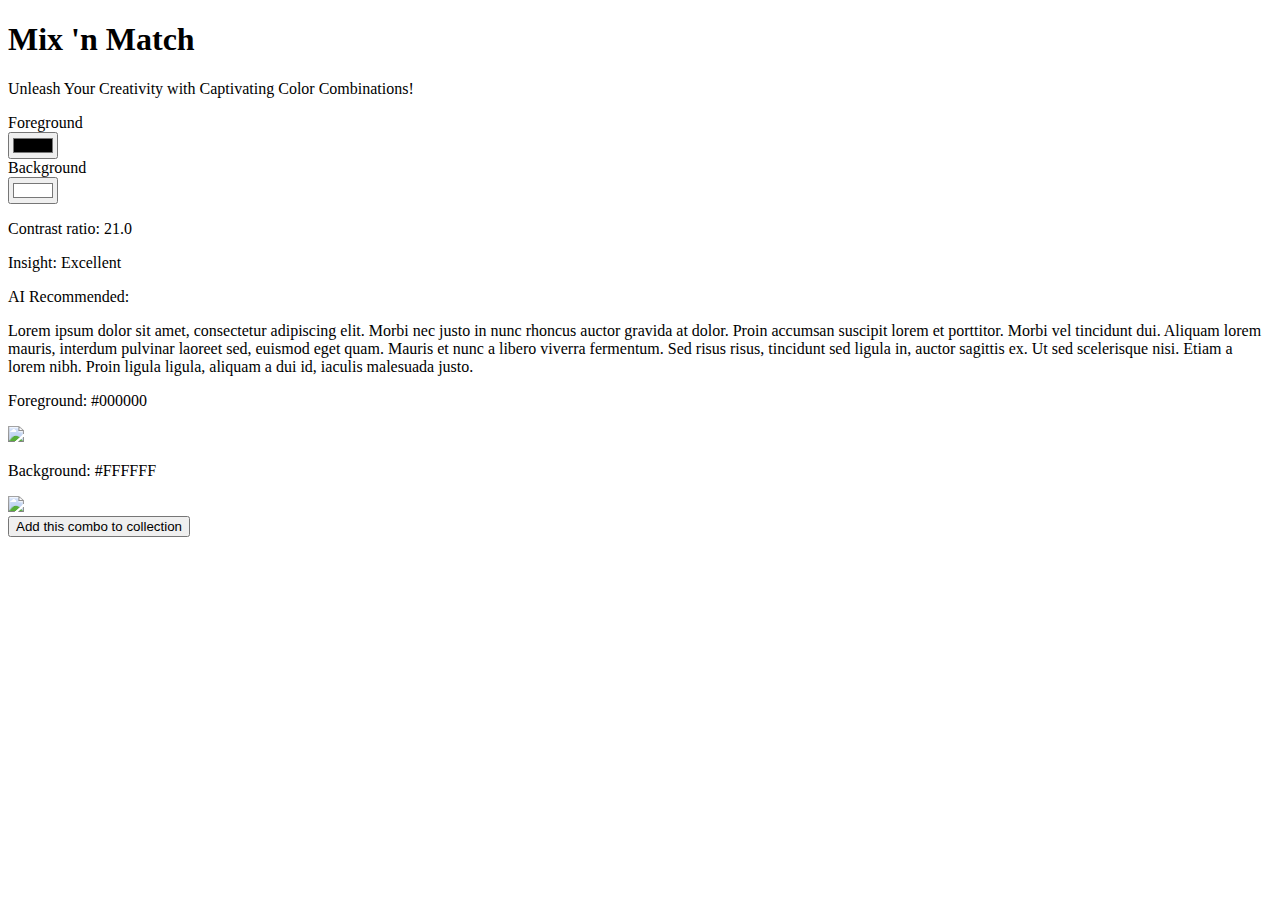
==== temporary/index.html @ 30d97e3f "index content added" ====
<!DOCTYPE html>
<html lang="en">
<head>
    <meta charset="UTF-8">
    <meta name="viewport" content="width=device-width, initial-scale=1.0">
    <title>Document</title>
</head>
<body>

<div class="container text-center mt-5">
    <h1>Mix 'n Match</h1>
    <p>Unleash Your Creativity with Captivating Color Combinations!</p>
</div>

<div class="container" id="top-container">
    <form class="form-text row" id="color-form" method="post">
        <div class="col-md-6">
            <label for="color1" class="form-label">Foreground</label><br />
            <input type="color" value="000000" id="color1" class="form-control form-control-color" asp-for="Combo.fg" oninput="setfgcolor()" /><br />
        </div>
        <div class="col-md-6">
            <label for="color2" class="form-label">Background</label><br />
            <input type="color" value="#ffffff" id="color2" class="form-control form-control-color" asp-for="Combo.bg" oninput="setbgcolor()" />
        </div>
    </form>

    <div class="row">
        <div class="col-md-6" id="contrast-container">
            <p id="contrast-ratio">Contrast ratio: 21.0</p>
            <p id="recommendation">Insight: Excellent</p>
        </div>

        <div class="col-md-6 ai-recommended">
            <p id="ai-text" class="mb-0">AI Recommended:</p>
        </div>
    </div>
</div>

<div class="container">
    <div class="card p-3 mb-3">
        <p>
            Lorem ipsum dolor sit amet, consectetur adipiscing elit. Morbi nec justo in nunc rhoncus auctor gravida at
            dolor. Proin accumsan suscipit lorem et porttitor. Morbi vel tincidunt dui. Aliquam lorem mauris, interdum
            pulvinar laoreet sed, euismod eget quam. Mauris et nunc a libero viverra fermentum. Sed risus risus, tincidunt
            sed ligula in, auctor sagittis ex. Ut sed scelerisque nisi. Etiam a lorem nibh. Proin ligula ligula, aliquam
            a dui id, iaculis malesuada justo.
        </p>
    </div>
</div>

<div class="container">
    <p id="fg-code" class="code-display">Foreground: #000000</p>
    <img class="copy-icon" id="copier1" src="images/copy.svg" onclick="copyfg()" />
    <span class="badge rounded-pill bg-success" id="sucesspop1" style="display: none">Copied!</span>
    <br />
    <p id="bg-code" class="code-display">Background: #FFFFFF</p>
    <img class="copy-icon" id="copier2" src="images/copy.svg" onclick="copybg()" />
    <span class="badge rounded-pill bg-success" id="sucesspop2" style="display: none">Copied!</span>
    <br />
    <button class="btn btn-primary mt-3" type="submit" form="color-form">Add this combo to collection</button>
    <br />
</div>
</body>
</html>
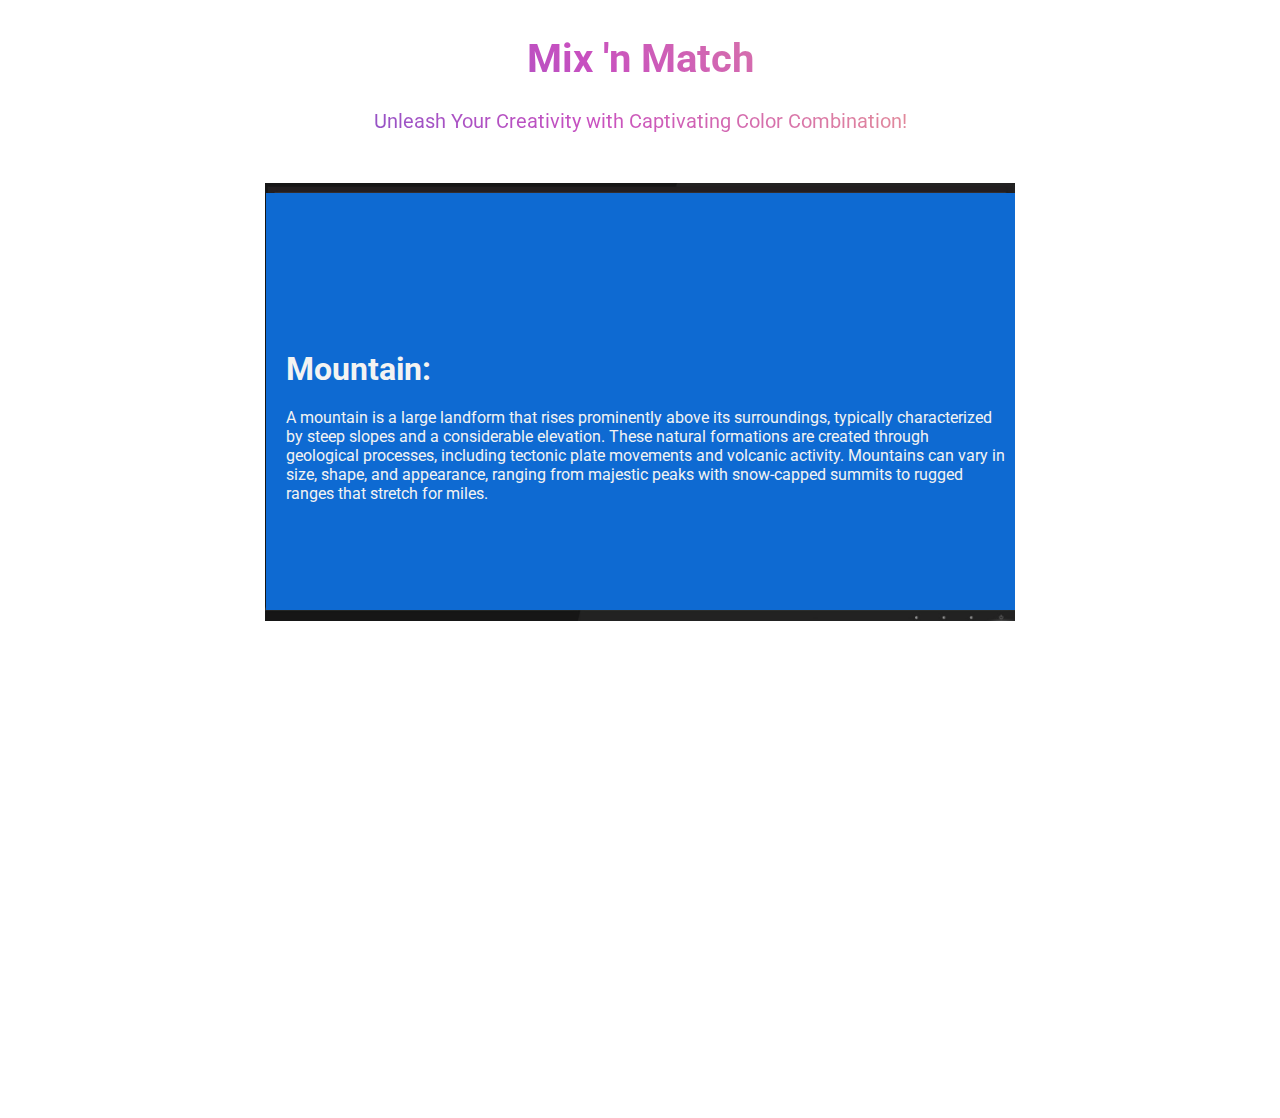
==== commit ba9e8e36: "changes in index and add of monitor preview" ====
--- a/temporary/index.html
+++ b/temporary/index.html
@@ -1,64 +1,80 @@
 <!DOCTYPE html>
-<html lang="en">
-<head>
-    <meta charset="UTF-8">
-    <meta name="viewport" content="width=device-width, initial-scale=1.0">
-    <title>Document</title>
-</head>
-<body>
+<html>
+    <head>
+        <title>Website</title>
+        <link rel="preconnect" href="https://fonts.googleapis.com">
+        <link rel="preconnect" href="https://fonts.gstatic.com" crossorigin>
+        <link href="https://fonts.googleapis.com/css2?family=Roboto:wght@400;500;700&display=swap" 
+        rel="stylesheet">
+        <link rel="stylesheet" href="mobile.css">
 
-<div class="container text-center mt-5">
-    <h1>Mix 'n Match</h1>
-    <p>Unleash Your Creativity with Captivating Color Combinations!</p>
-</div>
+        <style>
+            .preview-container {
+                display: grid;
+                grid-template-rows: 1fr 1fr;
+            }
+            .monitor-preview {
+                margin-top: 50px;
+                display: flex;
+                align-items: center;
+                justify-content: center;
+            }
+            .monitor-size {
+                width: 750px;
+            }
+            .monitor-content {
+                position: absolute;
+                background-color: rgb(14, 106, 210);
+                margin-left: 266px;
+                margin-right: 265px;
+                padding-top: 137px;
+                padding-bottom: 107px;
+            }
 
-<div class="container" id="top-container">
-    <form class="form-text row" id="color-form" method="post">
-        <div class="col-md-6">
-            <label for="color1" class="form-label">Foreground</label><br />
-            <input type="color" value="000000" id="color1" class="form-control form-control-color" asp-for="Combo.fg" oninput="setfgcolor()" /><br />
+            @media (max-width: 869px) {
+                .monitor-size {
+                    width: 650px;
+                }
+            }
+            
+            @media (max-width: 760px) {
+                .monitor-size {
+                    width: 600px;
+                }
+            }
+
+            @media (max-width: 560px) {
+                .monitor-size {
+                    width: 550px;
+                }
+            }
+        </style>
+    </head>
+    <body>
+        <div class="container">
+            <div id="container-text">
+                <h1>Mix 'n Match</h1>
+            </div>
+            <div id="container-text">
+                Unleash Your Creativity with Captivating Color Combination!
+            </div>
+            <div class="preview-container">
+                <div>
+                    <div class="monitor-preview">
+                        <img class="monitor-size" src="monitor-preview.jpg">
+                        <div class="monitor-content">
+                            <div>
+                                <h1 class="para">Mountain:</h1>
+                                <p class="para">
+                                    A mountain is a large landform that rises prominently above its surroundings, typically characterized by steep slopes and a considerable elevation. These natural formations are created through geological processes, including tectonic plate movements and volcanic activity. Mountains can vary in size, shape, and appearance, ranging from majestic peaks with snow-capped summits to rugged ranges that stretch for miles.
+                                </p>
+                            </div>
+                        </div>
+                    </div>
+                    
+                </div>
+            </div>
+            <div></div>
         </div>
-        <div class="col-md-6">
-            <label for="color2" class="form-label">Background</label><br />
-            <input type="color" value="#ffffff" id="color2" class="form-control form-control-color" asp-for="Combo.bg" oninput="setbgcolor()" />
-        </div>
-    </form>
-
-    <div class="row">
-        <div class="col-md-6" id="contrast-container">
-            <p id="contrast-ratio">Contrast ratio: 21.0</p>
-            <p id="recommendation">Insight: Excellent</p>
-        </div>
-
-        <div class="col-md-6 ai-recommended">
-            <p id="ai-text" class="mb-0">AI Recommended:</p>
-        </div>
-    </div>
-</div>
-
-<div class="container">
-    <div class="card p-3 mb-3">
-        <p>
-            Lorem ipsum dolor sit amet, consectetur adipiscing elit. Morbi nec justo in nunc rhoncus auctor gravida at
-            dolor. Proin accumsan suscipit lorem et porttitor. Morbi vel tincidunt dui. Aliquam lorem mauris, interdum
-            pulvinar laoreet sed, euismod eget quam. Mauris et nunc a libero viverra fermentum. Sed risus risus, tincidunt
-            sed ligula in, auctor sagittis ex. Ut sed scelerisque nisi. Etiam a lorem nibh. Proin ligula ligula, aliquam
-            a dui id, iaculis malesuada justo.
-        </p>
-    </div>
-</div>
-
-<div class="container">
-    <p id="fg-code" class="code-display">Foreground: #000000</p>
-    <img class="copy-icon" id="copier1" src="images/copy.svg" onclick="copyfg()" />
-    <span class="badge rounded-pill bg-success" id="sucesspop1" style="display: none">Copied!</span>
-    <br />
-    <p id="bg-code" class="code-display">Background: #FFFFFF</p>
-    <img class="copy-icon" id="copier2" src="images/copy.svg" onclick="copybg()" />
-    <span class="badge rounded-pill bg-success" id="sucesspop2" style="display: none">Copied!</span>
-    <br />
-    <button class="btn btn-primary mt-3" type="submit" form="color-form">Add this combo to collection</button>
-    <br />
-</div>
-</body>
+    </body>
 </html>--- a/temporary/mobile.css
+++ b/temporary/mobile.css
@@ -0,0 +1,186 @@
+.container {
+    width: 100%;
+    font-family: Roboto,arial;
+}
+#container-text{
+    display: flex;
+    margin-left: auto;
+    margin-right: auto;
+    justify-content: center;
+    align-self: center;
+    font-size: 20px;
+    background-image: linear-gradient(43deg, #4158D0 0%, #c850c0
+    46%, #FFCC70 100%);
+    -webkit-background-clip: text;
+    color: transparent;
+}
+.image-preview {
+    margin: 50px;
+}
+.img-container {
+    display: grid;
+    grid-template-columns: 1fr 1fr;
+}
+.img-size {
+    width: 350px;
+    margin-left: 200px;
+}
+.mobile-content {
+    position: absolute;
+    top: 198px;
+    width: 307px;
+    height: 597px;
+    margin-left: 219px;
+    border-radius: 35px 35px 0 0;
+    background-color: rgb(14, 106, 210);
+}
+.pic-para {
+    margin-left: 30px;
+    margin-right: 30px;
+    margin-top: 10px;
+    width: 259px;
+    border-radius: 20px;
+}
+.para {
+    margin: 20px 10px 0 20px;
+    color: rgb(243, 243, 242);
+    size: 16px;
+}
+.navigation-bar {
+    position: absolute;
+    top: 795px;
+    width: 307px;
+    height: 69px;
+    margin-left: 219px;
+    background-color: rgba(36, 165, 19, 0.9);
+    border-radius: 0 0 35px 35px;
+}
+#icons {
+    margin-top: 15px;
+    margin-left: 25px;
+    margin-right: 15px;
+    font-size: xx-large;
+    color: rgb(0, 0, 0);
+}
+.top-icons {
+    display: flex;
+}
+#top-icons {
+    margin-top: 10px;
+    margin-left: 17px;
+    font-size: 2ex;
+}
+.input-container{
+    width:100%;
+    display:grid;
+    margin-top: 50px;
+    grid-template-columns: 200px 200px;
+}
+.ip-box{
+    display: flex;
+    flex-direction: column;
+    margin-left: 50px;
+    margin-bottom: 20px;
+}
+@media (max-width: 869px) {
+    .input-container {
+        max-width: 750px;
+        grid-template-columns: 200px 200px;
+    }
+    .image-preview {
+        margin: 50px 0 0 0;
+    }
+    .copy-color {
+        margin-top: 50px; 
+    }
+    .img-size {
+        margin-left: 10px;
+    }
+    .mobile-content, .navigation-bar {
+        margin-left: 29px;
+    }
+}
+.status {
+    display: flex;
+    flex-direction: column;
+    align-items: flex-start;
+}
+.ai-recommended {
+    padding: 15px;
+    font-weight: bolder;
+    border-radius: 20px;
+    margin-top: 10px;
+    cursor: pointer;
+    border: none;
+    background-color: aqua;
+}
+.ai-recommended:hover {
+    background-color: rgb(31, 160, 240);
+    box-shadow: 0 0 0 0.1rem white, 0 0 0 0.25rem rgb(31, 160, 240);
+    transition: 0.2s;
+    opacity: 0.9;
+}
+.ai-recommended:active {
+    opacity: 0.6;
+}
+.status-int {
+    margin-left: 0px;
+}
+.copy-color {
+    margin-bottom: 400px;
+    margin-left: 50px;
+    width: 100%;
+}
+#copy-icon {
+    color: rgba(56, 15, 15, 0.779);
+    width: 20px;
+    cursor: pointer;
+}
+.copy-para {
+    display: inline-block;
+    margin-right: 4px;
+    margin-bottom: 0px;
+    margin-top: 20px;
+}
+.add-button {
+    margin-top: 20px;
+    padding: 10px;
+    border: none;
+    background-color: #0d6efd;
+    color: white;
+    border-radius: 4px;
+    cursor: pointer;
+}
+.add-button:hover {
+    box-shadow: 0 0 0 0.1rem white, 0 0 0 0.25rem #258cfb;
+    transition: 0.15s;
+}
+.add-button:active {
+    border-color: #0d6efd;
+    opacity: 0.8;
+}
+@media (max-width: 760px){
+    .mobile-content {
+        top: 198px;
+    }
+    .navigation-bar {
+        top: 795px;
+        height: 70px;
+    }
+    .input-container {
+        max-width: 750px;
+        grid-template-columns: 200px;
+    }
+    .ai-recommended, .status-int {
+        margin-left: 35px;
+    }
+}
+@media (max-width: 560px) {
+    .mobile-content {
+        top: 223px;
+    }
+    .navigation-bar {
+        top: 820px;
+        height: 69px;
+    }
+}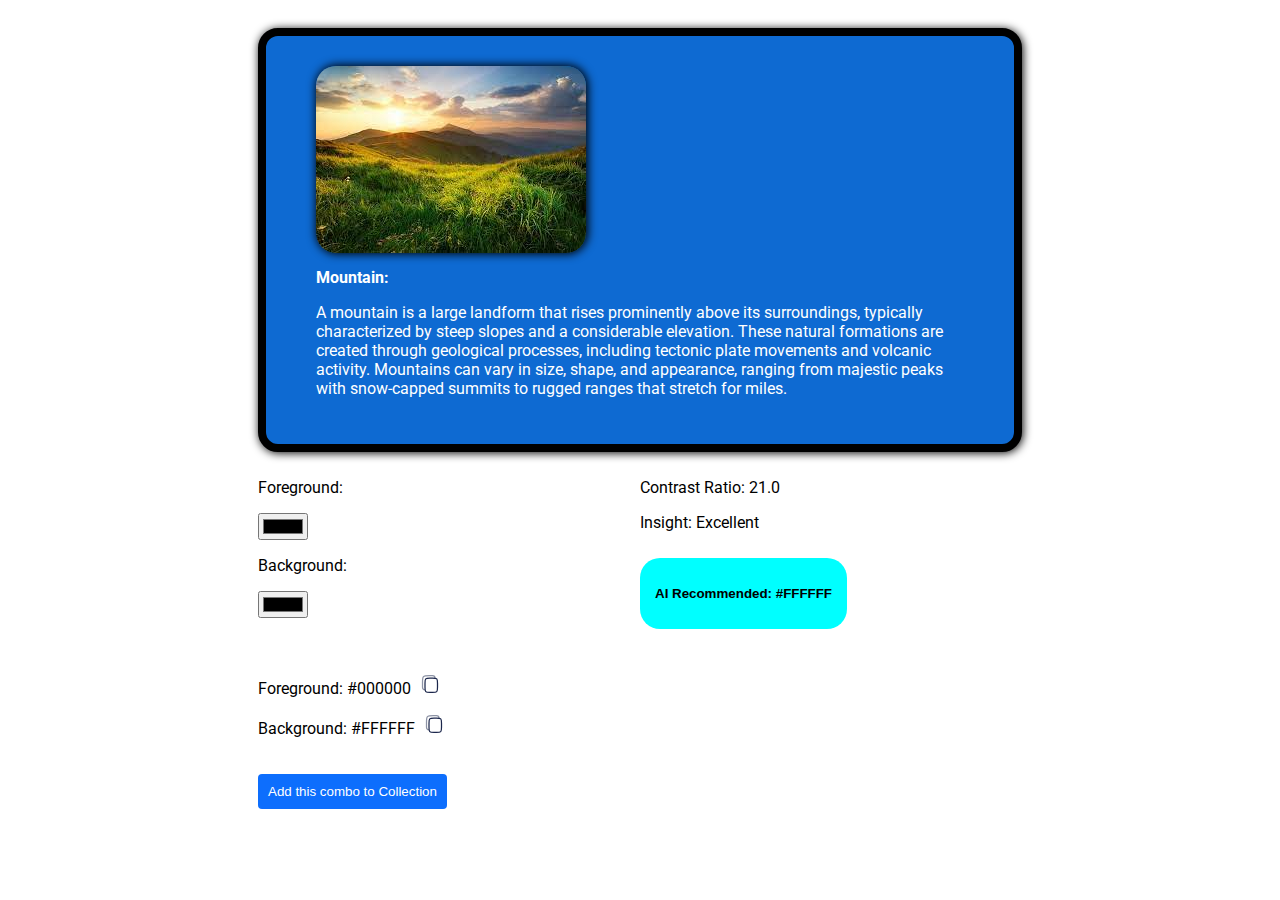
==== commit 7bab15ce: "new design for index" ====
--- a/temporary/index.html
+++ b/temporary/index.html
@@ -6,75 +6,50 @@
         <link rel="preconnect" href="https://fonts.gstatic.com" crossorigin>
         <link href="https://fonts.googleapis.com/css2?family=Roboto:wght@400;500;700&display=swap" 
         rel="stylesheet">
-        <link rel="stylesheet" href="mobile.css">
 
-        <style>
-            .preview-container {
-                display: grid;
-                grid-template-rows: 1fr 1fr;
-            }
-            .monitor-preview {
-                margin-top: 50px;
-                display: flex;
-                align-items: center;
-                justify-content: center;
-            }
-            .monitor-size {
-                width: 750px;
-            }
-            .monitor-content {
-                position: absolute;
-                background-color: rgb(14, 106, 210);
-                margin-left: 266px;
-                margin-right: 265px;
-                padding-top: 137px;
-                padding-bottom: 107px;
-            }
-
-            @media (max-width: 869px) {
-                .monitor-size {
-                    width: 650px;
-                }
-            }
-            
-            @media (max-width: 760px) {
-                .monitor-size {
-                    width: 600px;
-                }
-            }
-
-            @media (max-width: 560px) {
-                .monitor-size {
-                    width: 550px;
-                }
-            }
-        </style>
+        <link rel="stylesheet" href="index.css">
     </head>
     <body>
         <div class="container">
-            <div id="container-text">
-                <h1>Mix 'n Match</h1>
+            <div class="preview-container">
+                <img class="para-img" src="pic_para_mobile.jpeg">
+                <div>
+                    <h1 class="para">Mountain:</h1>
+                    <p class="para">
+                        A mountain is a large landform that rises prominently above its surroundings, typically characterized by steep slopes and a considerable elevation. These natural formations are created through geological processes, including tectonic plate movements and volcanic activity. Mountains can vary in size, shape, and appearance, ranging from majestic peaks with snow-capped summits to rugged ranges that stretch for miles.
+                    </p>
+                </div>
             </div>
-            <div id="container-text">
-                Unleash Your Creativity with Captivating Color Combination!
-            </div>
-            <div class="preview-container">
-                <div>
-                    <div class="monitor-preview">
-                        <img class="monitor-size" src="monitor-preview.jpg">
-                        <div class="monitor-content">
-                            <div>
-                                <h1 class="para">Mountain:</h1>
-                                <p class="para">
-                                    A mountain is a large landform that rises prominently above its surroundings, typically characterized by steep slopes and a considerable elevation. These natural formations are created through geological processes, including tectonic plate movements and volcanic activity. Mountains can vary in size, shape, and appearance, ranging from majestic peaks with snow-capped summits to rugged ranges that stretch for miles.
-                                </p>
-                            </div>
+            <div class="input-container">
+                <div class="input-grid">
+                    <div>
+                        <div>
+                            <p>Foreground:</p>
+                            <input type="color">
+                        </div>
+                        <div>
+                            <p>Background:</p>
+                            <input type="color">
                         </div>
                     </div>
-                    
+                    <div class="status">
+                        <p id="contrast-ratio" class="status-int">Contrast Ratio: 21.0 </p>
+                        <p id="recommendation" class="status-int">Insight: Excellent</p>
+                        <div>
+                            <button class="ai-recommended">
+                                <p id="ai-text">AI Recommended: #FFFFFF</p>
+                            </button>
+                        </div>
+                    </div>
+                </div>
+                <div>
+                    <p>Foreground: #000000 <img class="copy-icon" src="copy.svg"></p>
+                    <p>Background: #FFFFFF <img class="copy-icon" src="copy.svg"></p>
+                    <button class="add-button">
+                        Add this combo to Collection
+                    </button>
                 </div>
             </div>
-            <div></div>
         </div>
     </body>
 </html>--- a/temporary/index.css
+++ b/temporary/index.css
@@ -0,0 +1,127 @@
+.container {
+    width: 100%;
+    font-family: Roboto, arial, serif;
+    display: grid;
+
+}
+.preview-container {
+    border: 8px solid rgb(0, 0, 0);
+    margin: 20px 250px 10px 250px;
+    padding: 30px 50px 30px 50px;
+    border-radius: 20px;
+    background-color: rgb(14, 106, 210);
+    box-shadow: 1px 1px 10px 0px;
+}
+.para-img {
+    border-radius: 20px;
+    box-shadow: 1px 0px 10px 1px;
+}
+.para {
+    font-size: 16px;
+    color: white;
+}
+.input-container {
+    margin: 0 250px 0 250px;
+}
+.input-grid {
+    display: grid;
+    grid-template-columns: 1fr 1fr;
+    margin-bottom: 45px;
+}
+.ai-recommended {
+    padding: 15px;
+    font-weight: bolder;
+    border-radius: 20px;
+    margin-top: 10px;
+    cursor: pointer;
+    border: none;
+    background-color: aqua;
+}
+.ai-recommended:hover {
+    background-color: rgb(31, 160, 240);
+    box-shadow: 0 0 0 0.1rem white, 0 0 0 0.25rem rgb(31, 160, 240);
+    transition: 0.2s;
+    opacity: 0.9;
+}
+.ai-recommended:active {
+    opacity: 0.6;
+}
+.copy-icon{
+    height: 20px;
+    width: 20px;
+    cursor: pointer;
+    margin-left: 5px;
+}
+.add-button {
+    margin-top: 20px;
+    padding: 10px;
+    border: none;
+    background-color: #0d6efd;
+    color: white;
+    border-radius: 4px;
+    cursor: pointer;
+}
+.add-button:hover {
+    box-shadow: 0 0 0 0.1rem white, 0 0 0 0.25rem #258cfb;
+    transition: 0.15s;
+}
+.add-button:active {
+    border-color: #0d6efd;
+    opacity: 0.8;
+}
+@media (max-width: 1250px) {
+    .preview-container{
+        margin: 20px 210px 10px 210px;
+    }
+    .input-container {
+        margin: 0 210px 0 210px;
+    }
+}
+@media (max-width: 1160px) {
+    .preview-container {
+        margin: 20px 190px px 190px;
+    }
+    .input-container {
+        margin: 0 190px 0 190px;
+    }
+}
+@media (max-width: 1100px) {
+    .preview-container {
+        margin: 20px 150px 10px 150px;
+    }
+    .input-container {
+        margin: 0 150px 0 150px;
+    }
+}
+@media (max-width: 1000px) {
+    .preview-container {
+        margin: 20px 130px 10px 130px;
+    }
+    .input-container {
+        margin: 0 130px 0 130px;
+    }
+}
+@media (max-width: 860px) {
+    .preview-container {
+        margin: 20px 100px 10px 100px;
+    }
+    .input-container {
+        margin: 0 100px 0 100px;
+    }
+}
+@media (max-width: 660px) {
+    .preview-container {
+        margin: 20px 50px 10px 50px;
+    }
+    .input-container {
+        margin: 0 50px 0 50px;
+    }
+}
+@media (max-width: 560px) {
+    .preview-container {
+        margin: 20px 10px 10px 10px;
+    }
+    .input-container {
+        margin: 0 10px 0 10px;
+    }
+}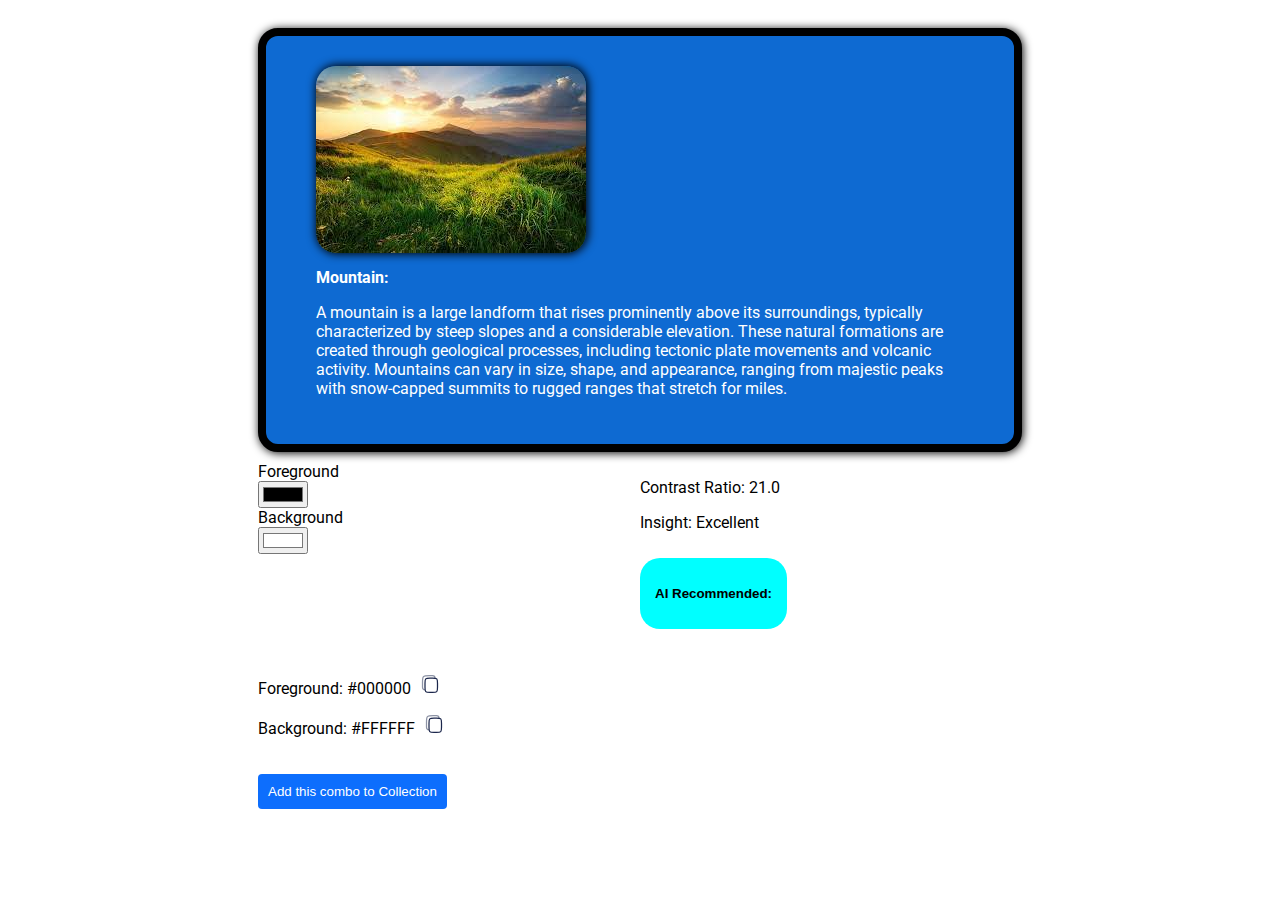
==== commit 5363d238: "added js funtion in index html" ====
--- a/temporary/index.html
+++ b/temporary/index.html
@@ -11,41 +11,44 @@
     </head>
     <body>
         <div class="container">
-            <div class="preview-container">
+            <div class="preview-container card">
                 <img class="para-img" src="pic_para_mobile.jpeg">
                 <div>
                     <h1 class="para">Mountain:</h1>
-                    <p class="para">
+                    <p class="para p-3">
                         A mountain is a large landform that rises prominently above its surroundings, typically characterized by steep slopes and a considerable elevation. These natural formations are created through geological processes, including tectonic plate movements and volcanic activity. Mountains can vary in size, shape, and appearance, ranging from majestic peaks with snow-capped summits to rugged ranges that stretch for miles.
                     </p>
                 </div>
             </div>
             <div class="input-container">
                 <div class="input-grid">
-                    <div>
-                        <div>
-                            <p>Foreground:</p>
-                            <input type="color">
+                    <form class="form-text row" id="color-form" method="post">
+                        <div class="col-md-6">
+                            <label for="color1" class="form-label"
+                            >Foreground</label><br />
+                            <input class="input-col" type="color" value="000000" id="color1" class="form-control form-control-color" asp-for="Combo.fg" oninput="setfgcolor()" /><br />
                         </div>
-                        <div>
-                            <p>Background:</p>
-                            <input type="color">
+                        <div class="col-md-6">
+                            <label for="color2" class="form-label">Background</label><br />
+                            <input class="input-col" type="color" value="#ffffff" id="color2" class="form-control form-control-color" asp-for="Combo.bg" oninput="setbgcolor()" />
                         </div>
-                    </div>
+                    </form>
                     <div class="status">
                         <p id="contrast-ratio" class="status-int">Contrast Ratio: 21.0 </p>
                         <p id="recommendation" class="status-int">Insight: Excellent</p>
                         <div>
                             <button class="ai-recommended">
-                                <p id="ai-text">AI Recommended: #FFFFFF</p>
+                                <p id="ai-text">AI Recommended: </p>
                             </button>
                         </div>
                     </div>
                 </div>
                 <div>
-                    <p>Foreground: #000000 <img class="copy-icon" src="copy.svg"></p>
-                    <p>Background: #FFFFFF <img class="copy-icon" src="copy.svg"></p>
-                    <button class="add-button">
+                    <p id="fg-code" class="code-display" onclick="opencolor1()">Foreground: #000000 <img class="copy-icon" id="copier1" src="copy.svg" onclick="copyfg()" /></p>
+                    <span class="badge rounded-pill bg-success" id="sucesspop1" style="display: none">Copied!</span>
+                    <p id="bg-code" class="code-display" onclick="opencolor2()">Background: #FFFFFF <img class="copy-icon" id="copier2" src="copy.svg" onclick="copybg()" /></p>
+                    <span class="badge rounded-pill bg-success" id="sucesspop2" style="display: none">Copied!</span>
+                    <button class="add-button" class="btn btn-primary mt-3" type="submit" form="color-form">
                         Add this combo to Collection
                     </button>
                 </div>
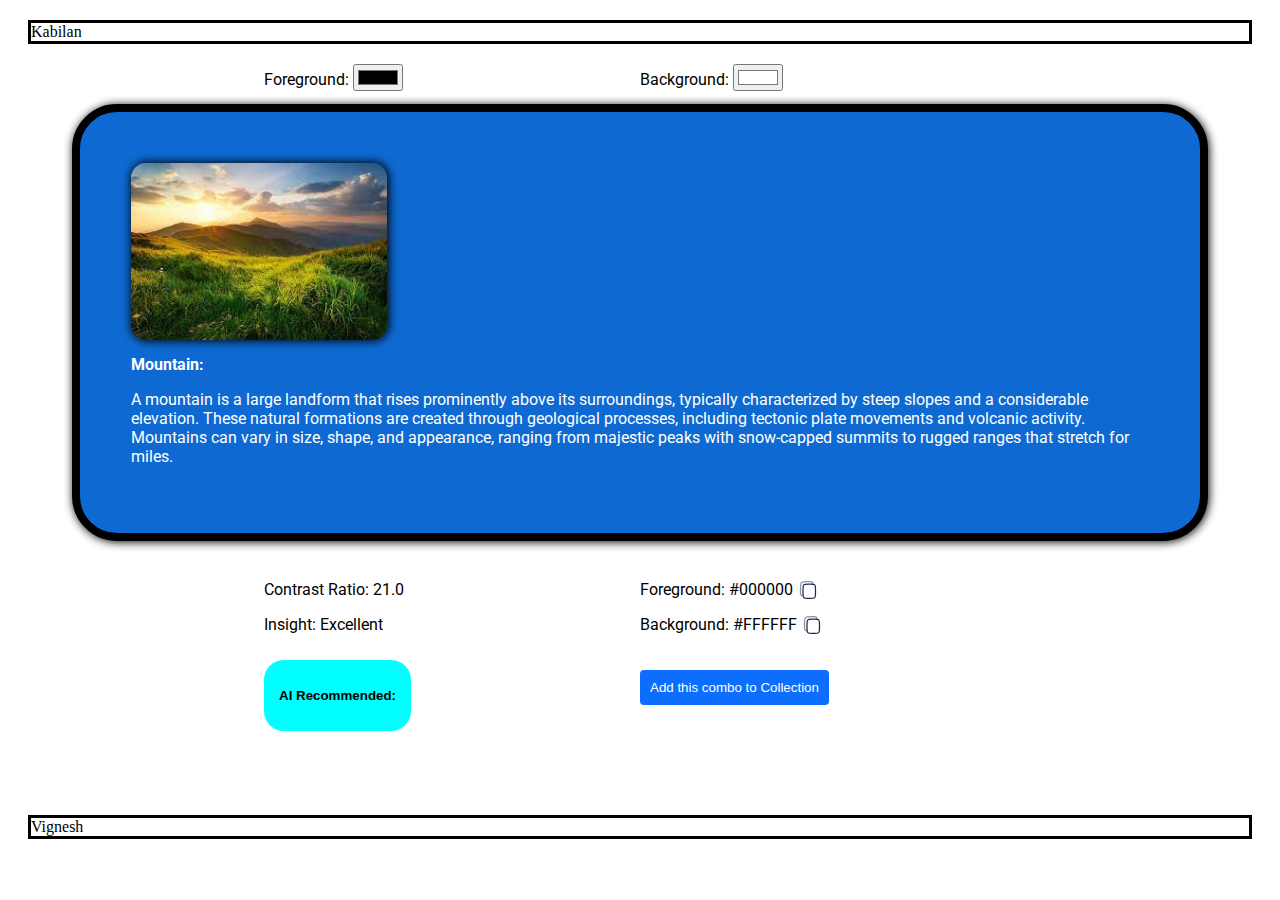
==== commit 457268b7: "changes in index about width and reponsive for all" ====
--- a/temporary/index.html
+++ b/temporary/index.html
@@ -8,51 +8,66 @@
         rel="stylesheet">
 
         <link rel="stylesheet" href="index.css">
+        <meta name="viewport" content="width=device-width, initial-scale=1.0">
     </head>
     <body>
-        <div class="container">
-            <div class="preview-container card">
-                <img class="para-img" src="pic_para_mobile.jpeg">
-                <div>
-                    <h1 class="para">Mountain:</h1>
-                    <p class="para p-3">
-                        A mountain is a large landform that rises prominently above its surroundings, typically characterized by steep slopes and a considerable elevation. These natural formations are created through geological processes, including tectonic plate movements and volcanic activity. Mountains can vary in size, shape, and appearance, ranging from majestic peaks with snow-capped summits to rugged ranges that stretch for miles.
-                    </p>
-                </div>
-            </div>
-            <div class="input-container">
+        <header style="border: solid black;
+        margin: 20px;">
+            Kabilan
+        </header>
+        <main>
+            <div class="container">
                 <div class="input-grid">
                     <form class="form-text row" id="color-form" method="post">
-                        <div class="col-md-6">
-                            <label for="color1" class="form-label"
-                            >Foreground</label><br />
-                            <input class="input-col" type="color" value="000000" id="color1" class="form-control form-control-color" asp-for="Combo.fg" oninput="setfgcolor()" /><br />
-                        </div>
-                        <div class="col-md-6">
-                            <label for="color2" class="form-label">Background</label><br />
-                            <input class="input-col" type="color" value="#ffffff" id="color2" class="form-control form-control-color" asp-for="Combo.bg" oninput="setbgcolor()" />
-                        </div>
+                        <label for="color1" class="form-label">Foreground: </label>
+                        <input class="input-col" type="color" value="000000" id="color1" class="form-control form-control-color" asp-for="Combo.fg" oninput="setfgcolor()" /><br />
                     </form>
-                    <div class="status">
-                        <p id="contrast-ratio" class="status-int">Contrast Ratio: 21.0 </p>
-                        <p id="recommendation" class="status-int">Insight: Excellent</p>
+                    <form class="form-text row" id="color-form" method="post">
+                        <label for="color2" class="form-label">Background: </label>
+                        <input class="input-col" type="color" value="#ffffff" id="color2" class="form-control form-control-color" asp-for="Combo.bg" oninput="setbgcolor()" />
+                    </form>
+                </div>
+                <div class="preview-container card">
+                    <img class="para-img" src="pic_para_mobile.jpeg">
+                    <div>
+                        <h1 class="para">Mountain:</h1>
+                        <p class="para p-3">
+                            A mountain is a large landform that rises prominently above its surroundings, typically characterized by steep slopes and a considerable elevation. These natural formations are created through geological processes, including tectonic plate movements and volcanic activity. Mountains can vary in size, shape, and appearance, ranging from majestic peaks with snow-capped summits to rugged ranges that stretch for miles.
+                        </p>
+                    </div>
+                </div>
+                <div class="input-container">
+                    <div>
+                        <p id="contrast-ratio" style="margin-top: 0px;">Contrast Ratio: 21.0 </p>
+                        <p id="recommendation" style="margin-top: 0px;">Insight: Excellent</p>
                         <div>
                             <button class="ai-recommended">
                                 <p id="ai-text">AI Recommended: </p>
                             </button>
                         </div>
                     </div>
-                </div>
-                <div>
-                    <p id="fg-code" class="code-display" onclick="opencolor1()">Foreground: #000000 <img class="copy-icon" id="copier1" src="copy.svg" onclick="copyfg()" /></p>
-                    <span class="badge rounded-pill bg-success" id="sucesspop1" style="display: none">Copied!</span>
-                    <p id="bg-code" class="code-display" onclick="opencolor2()">Background: #FFFFFF <img class="copy-icon" id="copier2" src="copy.svg" onclick="copybg()" /></p>
-                    <span class="badge rounded-pill bg-success" id="sucesspop2" style="display: none">Copied!</span>
-                    <button class="add-button" class="btn btn-primary mt-3" type="submit" form="color-form">
-                        Add this combo to Collection
-                    </button>
+                    <div>
+                        <div class="status">
+                            <p id="fg-code" class="code-display" onclick="opencolor1()" style="margin-top: 0px;">Foreground: #000000 </p>
+                            <img class="copy-icon" id="copier1" src="copy.svg" onclick="copyfg()" />
+                            <span class="badge rounded-pill bg-success" id="sucesspop1" style="display: none">Copied!</span>
+                        </div>
+                        <div class="status">
+                            <p id="bg-code" class="code-display" onclick="opencolor2()" style="margin-top: 0px;">Background: #FFFFFF </p>
+                            <img class="copy-icon" id="copier2" src="copy.svg" onclick="copybg()" />
+                            <span class="badge rounded-pill bg-success" id="sucesspop2" style="display: none">Copied!</span>
+                        </div>          
+                        <button class="add-button" class="btn btn-primary mt-3" type="submit" form="color-form">
+                            Add this combo to Collection
+                        </button>
+                    </div>
                 </div>
             </div>
-        </div>
+        </main>
+        <footer style="border: solid black;
+        margin: 20px;">
+            Vignesh
+        </footer>
+        <script src="index.js" type="text/javascript"></script>
     </body>
 </html>--- a/temporary/index.css
+++ b/temporary/index.css
@@ -2,31 +2,36 @@
     width: 100%;
     font-family: Roboto, arial, serif;
     display: grid;
-
 }
 .preview-container {
     border: 8px solid rgb(0, 0, 0);
-    margin: 20px 250px 10px 250px;
-    padding: 30px 50px 30px 50px;
-    border-radius: 20px;
+    margin: 1vw 5vw 2vw 5vw;
+    padding: 4vw;
+    border-radius: 45px;
     background-color: rgb(14, 106, 210);
     box-shadow: 1px 1px 10px 0px;
 }
 .para-img {
-    border-radius: 20px;
-    box-shadow: 1px 0px 10px 1px;
+    border-radius: 15px;
+    width: 20vw;
+    box-shadow: 1px 0 10px 1px;
 }
 .para {
-    font-size: 16px;
+    font-size: 1rem;
     color: white;
 }
 .input-container {
-    margin: 0 250px 0 250px;
+    margin: 1vw 20vw 5vw 20vw;
+    display: grid;
+    grid-template-columns: 1fr 1fr;
 }
 .input-grid {
+    margin: 0vw 20vw 0vw 20vw;
     display: grid;
     grid-template-columns: 1fr 1fr;
-    margin-bottom: 45px;
+}
+.status {
+    display: flex;
 }
 .ai-recommended {
     padding: 15px;
@@ -69,59 +74,34 @@
     border-color: #0d6efd;
     opacity: 0.8;
 }
-@media (max-width: 1250px) {
-    .preview-container{
-        margin: 20px 210px 10px 210px;
+@media (max-width: 840px) {
+    .preview-container {
+        border: 8px solid rgb(0, 0, 0);
+        margin: 1vw 3vw 2vw 3vw;
+        border-radius: 40px;
+        opacity: 0.5;
+    }
+    .para-img {
+        width: 30vw;
+    }
+    .input-grid {
+        margin: 0vw 10vw 0vw 10vw;
     }
     .input-container {
-        margin: 0 210px 0 210px;
+        margin: 1vw 10vw 5vw 10vw;
     }
 }
-@media (max-width: 1160px) {
+@media (max-width: 710px) {
     .preview-container {
-        margin: 20px 190px px 190px;
+        border: 8px solid rgb(0, 0, 0);
+        margin: 0vw;
+        border-radius: 30px;
+        opacity: 0.3;
+    }
+    .para-img {
+        width: 40vw;
     }
     .input-container {
-        margin: 0 190px 0 190px;
-    }
-}
-@media (max-width: 1100px) {
-    .preview-container {
-        margin: 20px 150px 10px 150px;
-    }
-    .input-container {
-        margin: 0 150px 0 150px;
-    }
-}
-@media (max-width: 1000px) {
-    .preview-container {
-        margin: 20px 130px 10px 130px;
-    }
-    .input-container {
-        margin: 0 130px 0 130px;
-    }
-}
-@media (max-width: 860px) {
-    .preview-container {
-        margin: 20px 100px 10px 100px;
-    }
-    .input-container {
-        margin: 0 100px 0 100px;
-    }
-}
-@media (max-width: 660px) {
-    .preview-container {
-        margin: 20px 50px 10px 50px;
-    }
-    .input-container {
-        margin: 0 50px 0 50px;
-    }
-}
-@media (max-width: 560px) {
-    .preview-container {
-        margin: 20px 10px 10px 10px;
-    }
-    .input-container {
-        margin: 0 10px 0 10px;
+        margin: 4vw 5vw 5vw 5vw;
     }
 }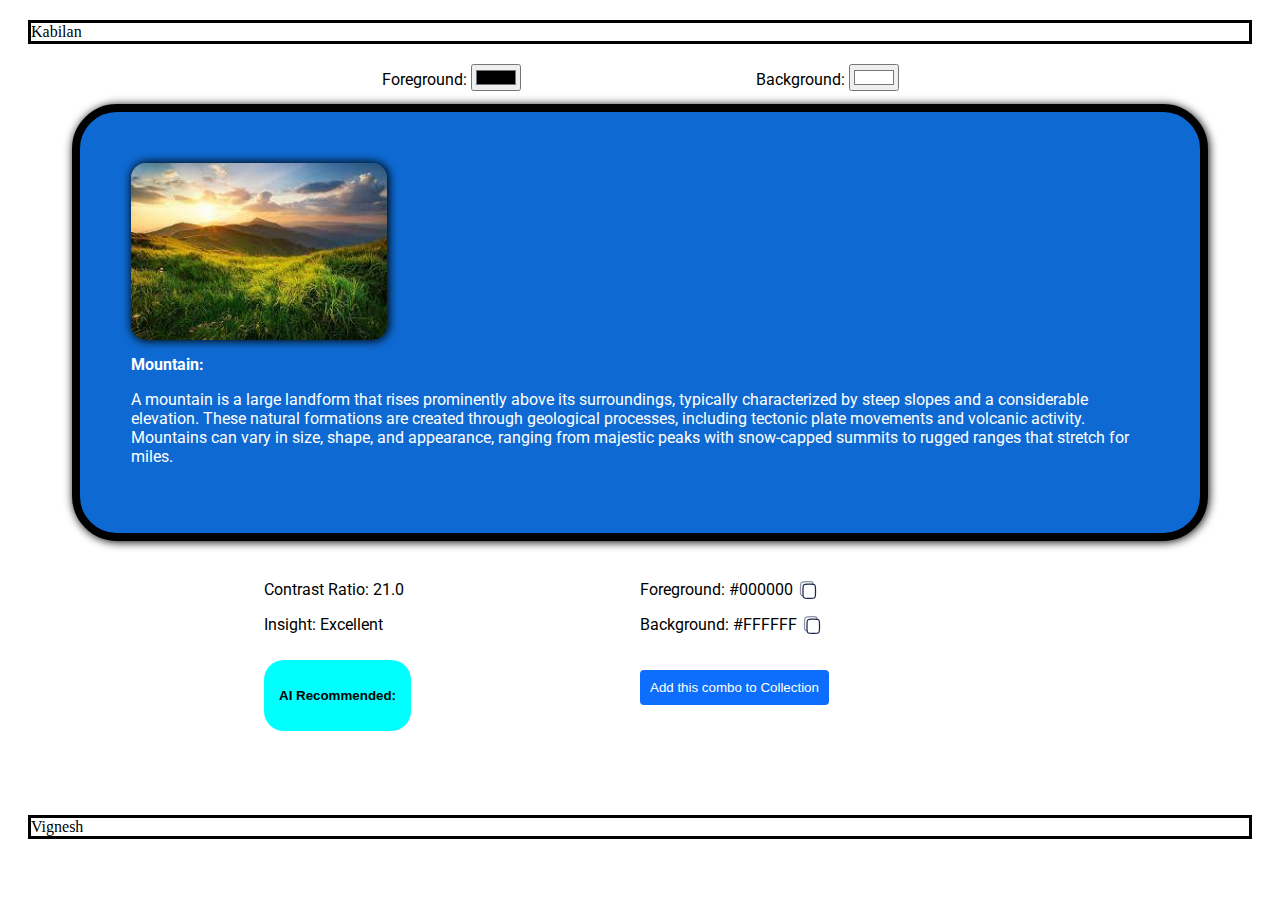
==== commit acac9a9c: "changes in index" ====
--- a/temporary/index.html
+++ b/temporary/index.html
@@ -16,17 +16,18 @@
             Kabilan
         </header>
         <main>
+            <div class="input-grid">
+                <form class="form-text row" id="color-form" method="post">
+                    <label for="color1" class="form-label">Foreground: </label>
+                    <input class="input-col" type="color" value="000000" id="color1" class="form-control form-control-color" asp-for="Combo.fg" oninput="setfgcolor()" /><br />
+                </form>
+                <form class="form-text row" id="color-form" method="post">
+                    <label for="color2" class="form-label">Background: </label>
+                    <input class="input-col" type="color" value="#ffffff" id="color2" class="form-control form-control-color" asp-for="Combo.bg" oninput="setbgcolor()" />
+                </form>
+            </div>
             <div class="container">
-                <div class="input-grid">
-                    <form class="form-text row" id="color-form" method="post">
-                        <label for="color1" class="form-label">Foreground: </label>
-                        <input class="input-col" type="color" value="000000" id="color1" class="form-control form-control-color" asp-for="Combo.fg" oninput="setfgcolor()" /><br />
-                    </form>
-                    <form class="form-text row" id="color-form" method="post">
-                        <label for="color2" class="form-label">Background: </label>
-                        <input class="input-col" type="color" value="#ffffff" id="color2" class="form-control form-control-color" asp-for="Combo.bg" oninput="setbgcolor()" />
-                    </form>
-                </div>
+                
                 <div class="preview-container card">
                     <img class="para-img" src="pic_para_mobile.jpeg">
                     <div>
--- a/temporary/index.css
+++ b/temporary/index.css
@@ -1,6 +1,8 @@
+div {
+    font-family: Roboto, arial, serif;
+}
 .container {
     width: 100%;
-    font-family: Roboto, arial, serif;
     display: grid;
 }
 .preview-container {
@@ -27,8 +29,8 @@
 }
 .input-grid {
     margin: 0vw 20vw 0vw 20vw;
-    display: grid;
-    grid-template-columns: 1fr 1fr;
+    display: flex;
+    justify-content: space-around;
 }
 .status {
     display: flex;
@@ -94,7 +96,7 @@
 @media (max-width: 710px) {
     .preview-container {
         border: 8px solid rgb(0, 0, 0);
-        margin: 0vw;
+        margin-top: 4vw;
         border-radius: 30px;
         opacity: 0.3;
     }
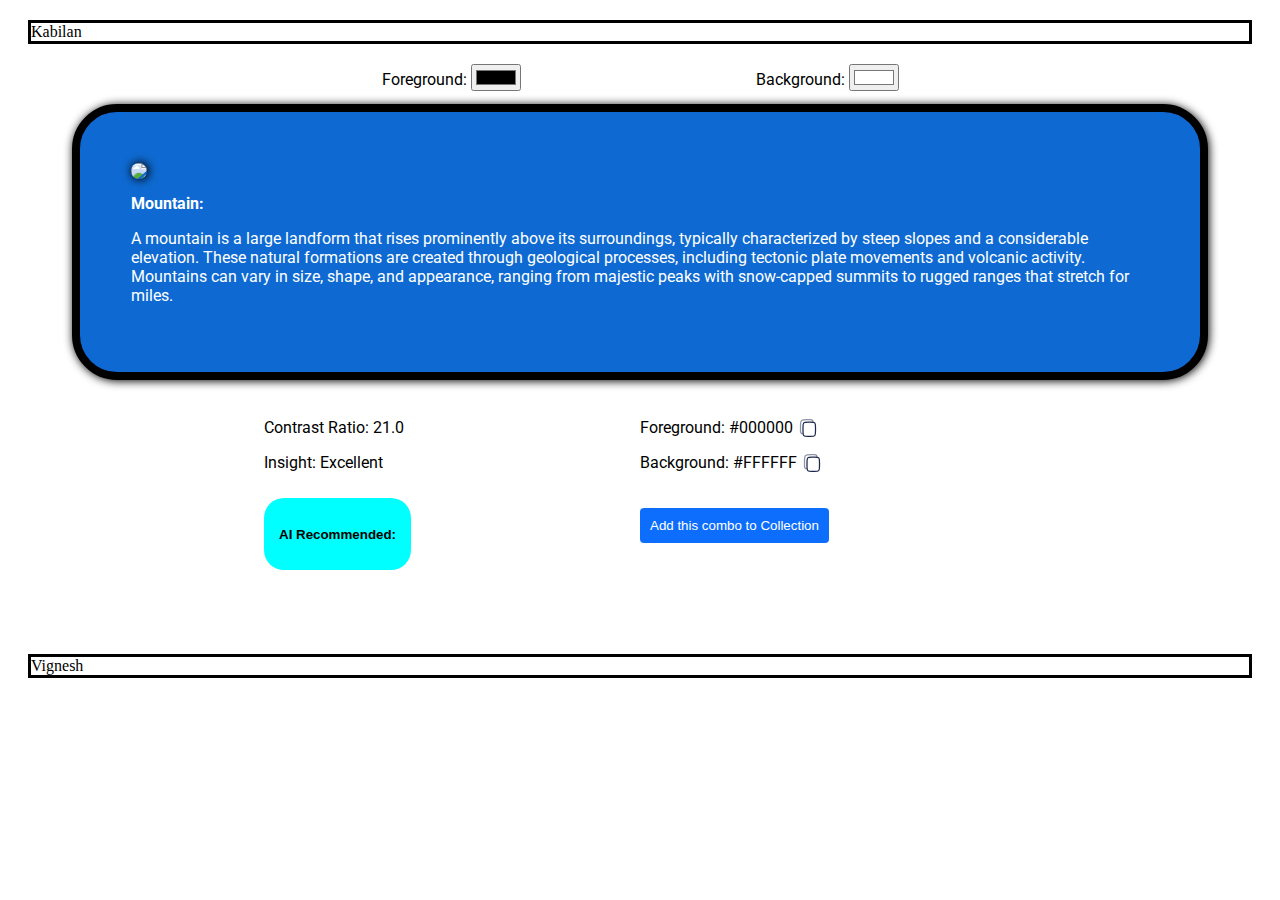
==== commit 42f0825a: "index page finalized" ====
--- a/temporary/index.html
+++ b/temporary/index.html
@@ -29,7 +29,7 @@
             <div class="container">
                 
                 <div class="preview-container card">
-                    <img class="para-img" src="pic_para_mobile.jpeg">
+                    <img class="para-img" src="images/pic_para_mobile.jpeg">
                     <div>
                         <h1 class="para">Mountain:</h1>
                         <p class="para p-3">
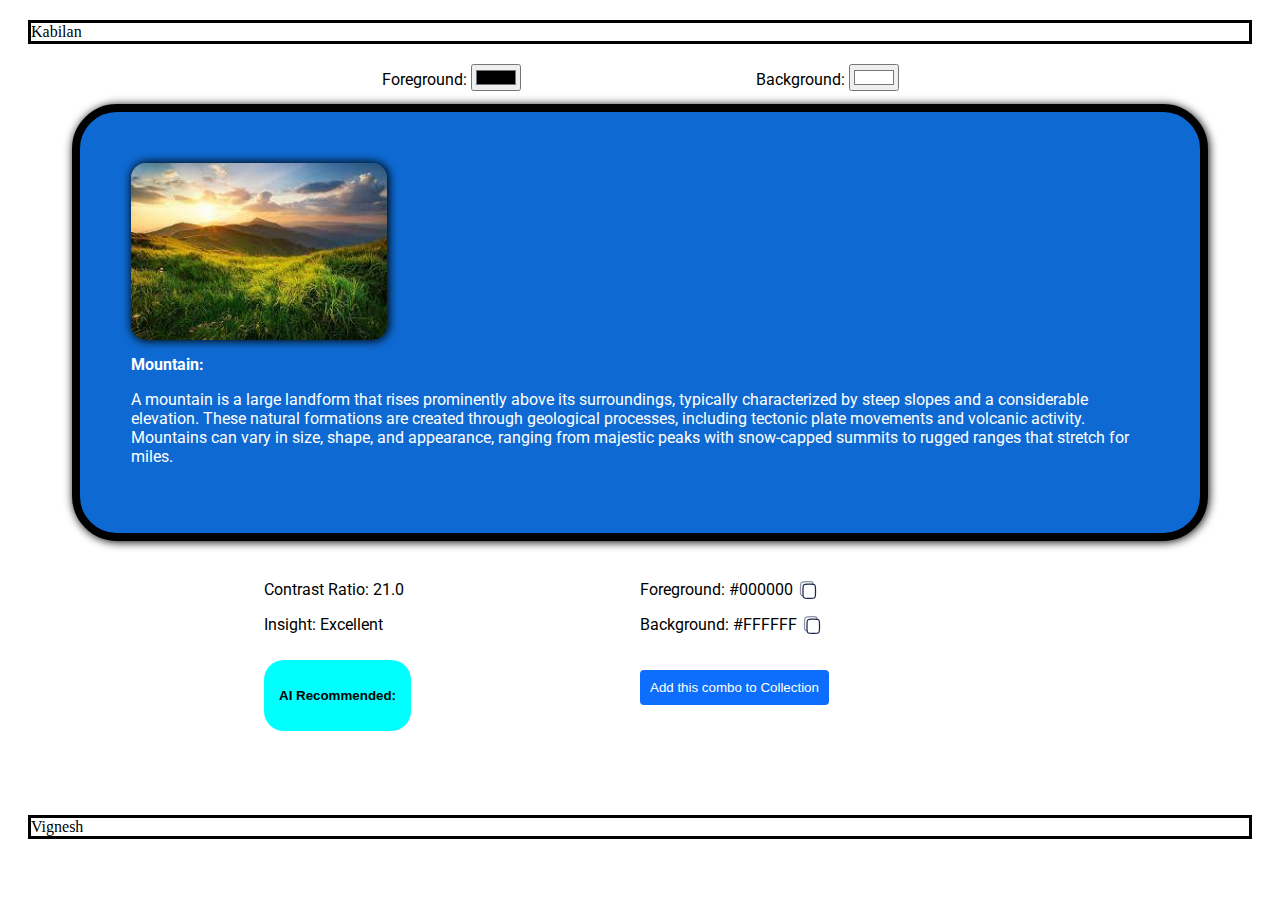
==== commit c5afc05e: "changes in mobile html and css" ====
--- a/temporary/index.html
+++ b/temporary/index.html
@@ -29,7 +29,7 @@
             <div class="container">
                 
                 <div class="preview-container card">
-                    <img class="para-img" src="images/pic_para_mobile.jpeg">
+                    <img class="para-img" src="pic_para_mobile.jpeg">
                     <div>
                         <h1 class="para">Mountain:</h1>
                         <p class="para p-3">
